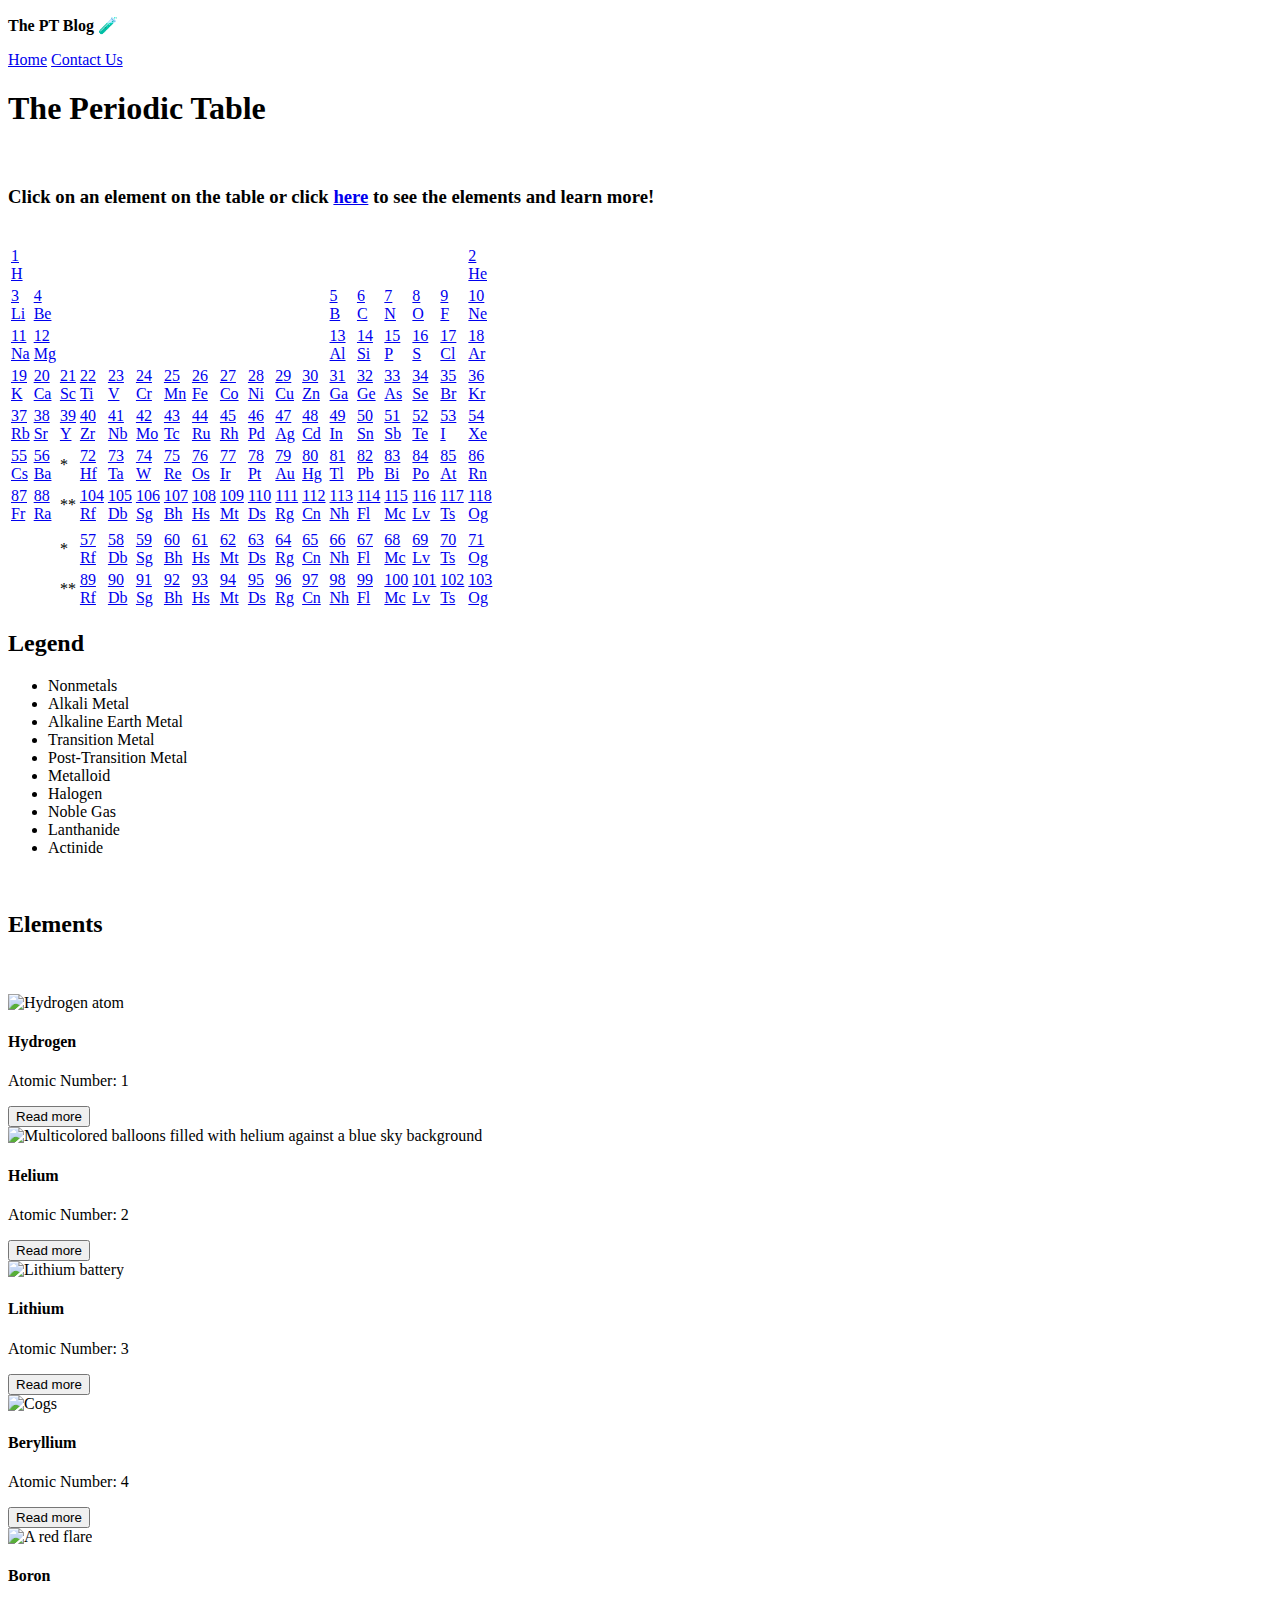
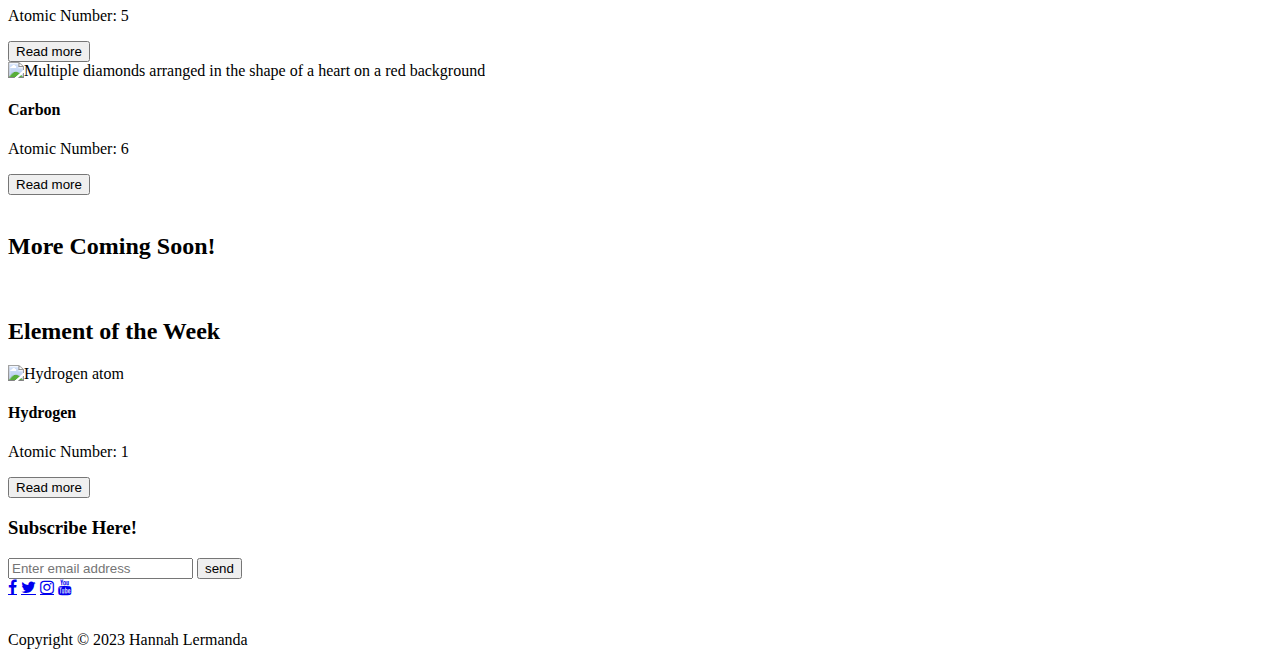
==== homePage.html @ 12fba31c "adjusted folder organization" ====
<!DOCTYPE html>
<html lang="en">
<head>
    <meta charset="UTF-8">
    <meta http-equiv="X-UA-Compatible" content="IE=edge">
    <meta name="viewport" content="width=device-width, initial-scale=1.0">
    <link rel="stylesheet" href="../Project1 - Personal Blog/css/homePage.css">
    <link rel="preconnect" href="https://fonts.googleapis.com">
    <link rel="preconnect" href="https://fonts.gstatic.com" crossorigin>
    <link href="https://fonts.googleapis.com/css2?family=Poppins&display=swap" rel="stylesheet">
    <link rel="stylesheet" href="https://cdnjs.cloudflare.com/ajax/libs/font-awesome/4.7.0/css/font-awesome.min.css">
    <title>The Periodic Table &#129514;</title>
</head>
<header>
  <nav id="navBar">
      <p><strong id="thePT">The PT Blog &#129514;</strong></p>
      <a class="navBarLinks" href="../Project1 - Personal Blog/homePage.html">Home</a>
      <a class="navBarLinks" href="../Project1 - Personal Blog/pages/contact.html">Contact Us</a>
  </nav>
</header>
<body>
    <h1>The Periodic Table</h1>
    <br>
    <h3 id="clickHereToLearnMore" class="headerTitles">Click on an element on the table or click <a id="cardToScroll" href="#clickHereToLearnMoreJump">here</a> to see the elements and learn more!</h3>
    <br>
    <table id="periodicTable">
        <tr>
          <td class="elementOnTable nonmetalElement"><a class="elementLink nonmetalElement" href="../Project1 - Personal Blog/pages/hydrogen.html">1<br>H</a></td>
          <td class="noElement"></td>
          <td class="noElement"></td>
          <td class="noElement"></td>
          <td class="noElement"></td>
          <td class="noElement"></td>
          <td class="noElement"></td>
          <td class="noElement"></td>
          <td class="noElement"></td>
          <td class="noElement"></td>
          <td class="noElement"></td>
          <td class="noElement"></td>
          <td class="noElement"></td>
          <td class="noElement"></td>
          <td class="noElement"></td>
          <td class="noElement"></td>
          <td class="noElement"></td>
          <td class="elementOnTable nobleGasElement"><a class="elementLink nobleGasElement" href="../Project1 - Personal Blog/pages/comingSoon.html">2<br>He</a></td>
        </tr>
        <tr>
          <td class="elementOnTable alkaliElement"><a class="elementLink alkaliElement" href="../Project1 - Personal Blog/pages/comingSoon.html">3<br>Li</a></td>
          <td class="elementOnTable alkalineEarthMetalElement"><a class="elementLink alkalineEarthMetalElement" href="../Project1 - Personal Blog/pages/comingSoon.html">4<br>Be</a></td>
          <td class="noElement"></td>
          <td class="noElement"></td>
          <td class="noElement"></td>
          <td class="noElement"></td>
          <td class="noElement"></td>
          <td class="noElement"></td>
          <td class="noElement"></td>
          <td class="noElement"></td>
          <td class="noElement"></td>
          <td class="noElement"></td>
          <td class="elementOnTable metalloidElement"><a class="elementLink metalloidElement" href="../Project1 - Personal Blog/pages/comingSoon.html">5<br>B</a></td>
          <td class="elementOnTable nonmetalElement"><a class="elementLink nonmetalElement" href="../Project1 - Personal Blog/pages/comingSoon.html">6<br>C</a></td>
          <td class="elementOnTable nonmetalElement"><a class="elementLink nonmetalElement" href="../Project1 - Personal Blog/pages/comingSoon.html">7<br>N</a></td>
          <td class="elementOnTable nonmetalElement"><a class="elementLink nonmetalElement" href="../Project1 - Personal Blog/pages/comingSoon.html">8<br>O</a></td>
          <td class="elementOnTable halogenElement"><a class="elementLink halogenElement" href="../Project1 - Personal Blog/pages/comingSoon.html">9<br>F</a></td>
          <td class="elementOnTable nobleGasElement"><a class="elementLink nobleGasElement" href="../Project1 - Personal Blog/pages/comingSoon.html">10<br>Ne</a></td>
        </tr>
        <tr>
          <td class="elementOnTable alkaliElement"><a class="elementLink alkaliElement" href="../Project1 - Personal Blog/pages/comingSoon.html">11<br>Na</a></td>
          <td class="elementOnTable alkalineEarthMetalElement"><a class="elementLink alkalineEarthMetalElement" href="../Project1 - Personal Blog/pages/comingSoon.html">12<br>Mg</a></td>
          <td class="noElement"></td>
          <td class="noElement"></td>
          <td class="noElement"></td>
          <td class="noElement"></td>
          <td class="noElement"></td>
          <td class="noElement"></td>
          <td class="noElement"></td>
          <td class="noElement"></td>
          <td class="noElement"></td>
          <td class="noElement"></td>
          <td class="elementOnTable postTransitionMetalElement"><a class="elementLink postTransitionMetalElement" href="../Project1 - Personal Blog/pages/comingSoon.html">13<br>Al</a></td>
          <td class="elementOnTable metalloidElement"><a class="elementLink metalloidElement" href="../Project1 - Personal Blog/pages/comingSoon.html">14<br>Si</a></td>
          <td class="elementOnTable nonmetalElement"><a class="elementLink nonmetalElement" href="../Project1 - Personal Blog/pages/comingSoon.html">15<br>P</a></td>
          <td class="elementOnTable nonmetalElement"><a class="elementLink nonmetalElement" href="../Project1 - Personal Blog/pages/comingSoon.html">16<br>S</a></td>
          <td class="elementOnTable halogenElement"><a class="elementLink halogenElement" href="../Project1 - Personal Blog/pages/comingSoon.html">17<br>Cl</a></td>
          <td class="elementOnTable nobleGasElement"><a class="elementLink nobleGasElement" href="../Project1 - Personal Blog/pages/comingSoon.html">18<br>Ar</a></td>
        </tr>
        <tr>
          <td class="elementOnTable alkaliElement"><a class="elementLink alkaliElement" href="../Project1 - Personal Blog/pages/comingSoon.html">19<br>K</a></td>
          <td class="elementOnTable alkalineEarthMetalElement"><a class="elementLink alkalineEarthMetalElement" href="../Project1 - Personal Blog/pages/comingSoon.html">20<br>Ca</a></td>
          <td class="elementOnTable transitionMetalElement"><a class="elementLink transitionMetalElement" href="../Project1 - Personal Blog/pages/comingSoon.html">21<br>Sc</a></td>
          <td class="elementOnTable transitionMetalElement"><a class="elementLink transitionMetalElement" href="../Project1 - Personal Blog/pages/comingSoon.html">22<br>Ti</a></td>
          <td class="elementOnTable transitionMetalElement"><a class="elementLink transitionMetalElement" href="../Project1 - Personal Blog/pages/comingSoon.html">23<br>V</a></td>
          <td class="elementOnTable transitionMetalElement"><a class="elementLink transitionMetalElement" href="../Project1 - Personal Blog/pages/comingSoon.html">24<br>Cr</a></td>
          <td class="elementOnTable transitionMetalElement"><a class="elementLink transitionMetalElement" href="../Project1 - Personal Blog/pages/comingSoon.html">25<br>Mn</a></td>
          <td class="elementOnTable transitionMetalElement"><a class="elementLink transitionMetalElement" href="../Project1 - Personal Blog/pages/comingSoon.html">26<br>Fe</a></td>
          <td class="elementOnTable transitionMetalElement"><a class="elementLink transitionMetalElement" href="../Project1 - Personal Blog/pages/comingSoon.html">27<br>Co</a></td>
          <td class="elementOnTable transitionMetalElement"><a class="elementLink transitionMetalElement" href="../Project1 - Personal Blog/pages/comingSoon.html">28<br>Ni</a></td>
          <td class="elementOnTable transitionMetalElement"><a class="elementLink transitionMetalElement" href="../Project1 - Personal Blog/pages/comingSoon.html">29<br>Cu</a></td>
          <td class="elementOnTable transitionMetalElement"><a class="elementLink transitionMetalElement" href="../Project1 - Personal Blog/pages/comingSoon.html">30<br>Zn</a></td>
          <td class="elementOnTable postTransitionMetalElement"><a class="elementLink postTransitionMetalElement" href="../Project1 - Personal Blog/pages/comingSoon.html">31<br>Ga</a></td>
          <td class="elementOnTable metalloidElement"><a class="elementLink metalloidElement" href="../Project1 - Personal Blog/pages/comingSoon.html">32<br>Ge</a></td>
          <td class="elementOnTable metalloidElement"><a class="elementLink metalloidElement" href="../Project1 - Personal Blog/pages/comingSoon.html">33<br>As</a></td>
          <td class="elementOnTable nonmetalElement"><a class="elementLink nonmetalElement" href="../Project1 - Personal Blog/pages/comingSoon.html">34<br>Se</a></td>
          <td class="elementOnTable halogenElement"><a class="elementLink halogenElement" href="../Project1 - Personal Blog/pages/comingSoon.html">35<br>Br</a></td>
          <td class="elementOnTable nobleGasElement"><a class="elementLink nobleGasElement" href="../Project1 - Personal Blog/pages/comingSoon.html">36<br>Kr</a></td>
        </tr>
        <tr>
          <td class="elementOnTable alkaliElement"><a class="elementLink alkaliElement" href="../Project1 - Personal Blog/pages/comingSoon.html">37<br>Rb</a></td>
          <td class="elementOnTable alkalineEarthMetalElement"><a class="elementLink alkalineEarthMetalElement" href="../Project1 - Personal Blog/pages/comingSoon.html">38<br>Sr</a></td>
          <td class="elementOnTable transitionMetalElement"><a class="elementLink transitionMetalElement" href="../Project1 - Personal Blog/pages/comingSoon.html">39<br>Y</a></td>
          <td class="elementOnTable transitionMetalElement"><a class="elementLink transitionMetalElement" href="../Project1 - Personal Blog/pages/comingSoon.html">40<br>Zr</a></td>
          <td class="elementOnTable transitionMetalElement"><a class="elementLink transitionMetalElement" href="../Project1 - Personal Blog/pages/comingSoon.html">41<br>Nb</a></td>
          <td class="elementOnTable transitionMetalElement"><a class="elementLink transitionMetalElement" href="../Project1 - Personal Blog/pages/comingSoon.html">42<br>Mo</a></td>
          <td class="elementOnTable transitionMetalElement"><a class="elementLink transitionMetalElement" href="../Project1 - Personal Blog/pages/comingSoon.html">43<br>Tc</a></td>
          <td class="elementOnTable transitionMetalElement"><a class="elementLink transitionMetalElement" href="../Project1 - Personal Blog/pages/comingSoon.html">44<br>Ru</a></td>
          <td class="elementOnTable transitionMetalElement"><a class="elementLink transitionMetalElement" href="../Project1 - Personal Blog/pages/comingSoon.html">45<br>Rh</a></td>
          <td class="elementOnTable transitionMetalElement"><a class="elementLink transitionMetalElement" href="../Project1 - Personal Blog/pages/comingSoon.html">46<br>Pd</a></td>
          <td class="elementOnTable transitionMetalElement"><a class="elementLink transitionMetalElement" href="../Project1 - Personal Blog/pages/comingSoon.html">47<br>Ag</a></td>
          <td class="elementOnTable transitionMetalElement"><a class="elementLink transitionMetalElement" href="../Project1 - Personal Blog/pages/comingSoon.html">48<br>Cd</a></td>
          <td class="elementOnTable postTransitionMetalElement"><a class="elementLink postTransitionMetalElement" href="../Project1 - Personal Blog/pages/comingSoon.html">49<br>In</a></td>
          <td class="elementOnTable postTransitionMetalElement"><a class="elementLink postTransitionMetalElement" href="../Project1 - Personal Blog/pages/comingSoon.html">50<br>Sn</a></td>
          <td class="elementOnTable metalloidElement"><a class="elementLink metalloidElement" href="../Project1 - Personal Blog/pages/comingSoon.html">51<br>Sb</a></td>
          <td class="elementOnTable metalloidElement"><a class="elementLink metalloidElement" href="../Project1 - Personal Blog/pages/comingSoon.html">52<br>Te</a></td>
          <td class="elementOnTable halogenElement"><a class="elementLink halogenElement" href="../Project1 - Personal Blog/pages/comingSoon.html">53<br>I</a></td>
          <td class="elementOnTable nobleGasElement"><a class="elementLink nobleGasElement" href="../Project1 - Personal Blog/pages/comingSoon.html">54<br>Xe</a></td>
        </tr>
        <tr>
          <td class="elementOnTable alkaliElement"><a class="elementLink alkaliElement" href="../Project1 - Personal Blog/pages/comingSoon.html">55<br>Cs</a></td>
          <td class="elementOnTable alkalineEarthMetalElement"><a class="elementLink alkalineEarthMetalElement" href="../Project1 - Personal Blog/pages/comingSoon.html">56<br>Ba</a></td>
          <td class="elementOnTable lanthanideElement">*</td>
          <td class="elementOnTable transitionMetalElement"><a class="elementLink transitionMetalElement" href="../Project1 - Personal Blog/pages/comingSoon.html">72<br>Hf</a></td>
          <td class="elementOnTable transitionMetalElement"><a class="elementLink transitionMetalElement" href="../Project1 - Personal Blog/pages/comingSoon.html">73<br>Ta</a></td>
          <td class="elementOnTable transitionMetalElement"><a class="elementLink transitionMetalElement" href="../Project1 - Personal Blog/pages/comingSoon.html">74<br>W</a></td>
          <td class="elementOnTable transitionMetalElement"><a class="elementLink transitionMetalElement" href="../Project1 - Personal Blog/pages/comingSoon.html">75<br>Re</a></td>
          <td class="elementOnTable transitionMetalElement"><a class="elementLink transitionMetalElement" href="../Project1 - Personal Blog/pages/comingSoon.html">76<br>Os</a></td>
          <td class="elementOnTable transitionMetalElement"><a class="elementLink transitionMetalElement" href="../Project1 - Personal Blog/pages/comingSoon.html">77<br>Ir</a></td>
          <td class="elementOnTable transitionMetalElement"><a class="elementLink transitionMetalElement" href="../Project1 - Personal Blog/pages/comingSoon.html">78<br>Pt</a></td>
          <td class="elementOnTable transitionMetalElement"><a class="elementLink transitionMetalElement" href="../Project1 - Personal Blog/pages/comingSoon.html">79<br>Au</a></td>
          <td class="elementOnTable transitionMetalElement"><a class="elementLink transitionMetalElement" href="../Project1 - Personal Blog/pages/comingSoon.html">80<br>Hg</a></td>
          <td class="elementOnTable postTransitionMetalElement"><a class="elementLink postTransitionMetalElement" href="../Project1 - Personal Blog/pages/comingSoon.html">81<br>Tl</a></td>
          <td class="elementOnTable postTransitionMetalElement"><a class="elementLink postTransitionMetalElement" href="../Project1 - Personal Blog/pages/comingSoon.html">82<br>Pb</a></td>
          <td class="elementOnTable postTransitionMetalElement"><a class="elementLink postTransitionMetalElement" href="../Project1 - Personal Blog/pages/comingSoon.html">83<br>Bi</a></td>
          <td class="elementOnTable metalloidElement"><a class="elementLink metalloidElement" href="../Project1 - Personal Blog/pages/comingSoon.html">84<br>Po</a></td>
          <td class="elementOnTable halogenElement"><a class="elementLink halogenElement" href="../Project1 - Personal Blog/pages/comingSoon.html">85<br>At</a></td>
          <td class="elementOnTable nobleGasElement"><a class="elementLink nobleGasElement" href="../Project1 - Personal Blog/pages/comingSoon.html">86<br>Rn</a></td>
        </tr>
        <tr>
          <td class="elementOnTable alkaliElement"><a class="elementLink alkaliElement" href="../Project1 - Personal Blog/pages/comingSoon.html">87<br>Fr</a></td>
          <td class="elementOnTable alkalineEarthMetalElement"><a class="elementLink alkalineEarthMetalElement" href="../Project1 - Personal Blog/pages/comingSoon.html">88<br>Ra</a></td>
          <td class="elementOnTable actinideElement">**</td>
          <td class="elementOnTable transitionMetalElement"><a class="elementLink transitionMetalElement" href="../Project1 - Personal Blog/pages/comingSoon.html">104<br>Rf</a></td>
          <td class="elementOnTable transitionMetalElement"><a class="elementLink transitionMetalElement" href="../Project1 - Personal Blog/pages/comingSoon.html">105<br>Db</a></td>
          <td class="elementOnTable transitionMetalElement"><a class="elementLink transitionMetalElement" href="../Project1 - Personal Blog/pages/comingSoon.html">106<br>Sg</a></td>
          <td class="elementOnTable transitionMetalElement"><a class="elementLink transitionMetalElement" href="../Project1 - Personal Blog/pages/comingSoon.html">107<br>Bh</a></td>
          <td class="elementOnTable transitionMetalElement"><a class="elementLink transitionMetalElement" href="../Project1 - Personal Blog/pages/comingSoon.html">108<br>Hs</a></td>
          <td class="elementOnTable transitionMetalElement"><a class="elementLink transitionMetalElement" href="../Project1 - Personal Blog/pages/comingSoon.html">109<br>Mt</a></td>
          <td class="elementOnTable transitionMetalElement"><a class="elementLink transitionMetalElement" href="../Project1 - Personal Blog/pages/comingSoon.html">110<br>Ds</a></td>
          <td class="elementOnTable transitionMetalElement"><a class="elementLink transitionMetalElement" href="../Project1 - Personal Blog/pages/comingSoon.html">111<br>Rg</a></td>
          <td class="elementOnTable transitionMetalElement"><a class="elementLink transitionMetalElement" href="../Project1 - Personal Blog/pages/comingSoon.html">112<br>Cn</a></td>
          <td class="elementOnTable postTransitionMetalElement"><a class="elementLink postTransitionMetalElement" href="../Project1 - Personal Blog/pages/comingSoon.html">113<br>Nh</a></td>
          <td class="elementOnTable postTransitionMetalElement"><a class="elementLink postTransitionMetalElement" href="../Project1 - Personal Blog/pages/comingSoon.html">114<br>Fl</a></td>
          <td class="elementOnTable postTransitionMetalElement"><a class="elementLink postTransitionMetalElement" href="../Project1 - Personal Blog/pages/comingSoon.html">115<br>Mc</a></td>
          <td class="elementOnTable postTransitionMetalElement"><a class="elementLink postTransitionMetalElement" href="../Project1 - Personal Blog/pages/comingSoon.html">116<br>Lv</a></td>
          <td class="elementOnTable halogenElement"><a class="elementLink halogenElement" href="../Project1 - Personal Blog/pages/comingSoon.html">117<br>Ts</a></td>
          <td class="elementOnTable nobleGasElement"><a class="elementLink nobleGasElement" href="../Project1 - Personal Blog/pages/comingSoon.html">118<br>Og</a></td>
        </tr>
        <tr>
          <td class="noElement"></td>
          <td class="noElement"></td>
          <td class="noElement"></td>
          <td class="noElement"></td>
          <td class="noElement"></td>
          <td class="noElement"></td>
          <td class="noElement"></td>
          <td class="noElement"></td>
          <td class="noElement"></td>
          <td class="noElement"></td>
          <td class="noElement"></td>
          <td class="noElement"></td>
          <td class="noElement"></td>
          <td class="noElement"></td>
          <td class="noElement"></td>
          <td class="noElement"></td>
          <td class="noElement"></td>
          <td class="noElement"></td>
        </tr>
        <tr>
          <td class="noElement"></td>
          <td class="noElement"></td>
          <td class="elementOnTable lanthanideElement">*</td>
          <td class="elementOnTable lanthanideElement"><a class="elementLink lanthanideElement" href="../Project1 - Personal Blog/pages/comingSoon.html">57<br>Rf</a></td>
          <td class="elementOnTable lanthanideElement"><a class="elementLink lanthanideElement" href="../Project1 - Personal Blog/pages/comingSoon.html">58<br>Db</a></td>
          <td class="elementOnTable lanthanideElement"><a class="elementLink lanthanideElement" href="../Project1 - Personal Blog/pages/comingSoon.html">59<br>Sg</a></td>
          <td class="elementOnTable lanthanideElement"><a class="elementLink lanthanideElement" href="../Project1 - Personal Blog/pages/comingSoon.html">60<br>Bh</a></td>
          <td class="elementOnTable lanthanideElement"><a class="elementLink lanthanideElement" href="../Project1 - Personal Blog/pages/comingSoon.html">61<br>Hs</a></td>
          <td class="elementOnTable lanthanideElement"><a class="elementLink lanthanideElement" href="../Project1 - Personal Blog/pages/comingSoon.html">62<br>Mt</a></td>
          <td class="elementOnTable lanthanideElement"><a class="elementLink lanthanideElement" href="../Project1 - Personal Blog/pages/comingSoon.html">63<br>Ds</a></td>
          <td class="elementOnTable lanthanideElement"><a class="elementLink lanthanideElement" href="../Project1 - Personal Blog/pages/comingSoon.html">64<br>Rg</a></td>
          <td class="elementOnTable lanthanideElement"><a class="elementLink lanthanideElement" href="../Project1 - Personal Blog/pages/comingSoon.html">65<br>Cn</a></td>
          <td class="elementOnTable lanthanideElement"><a class="elementLink lanthanideElement" href="../Project1 - Personal Blog/pages/comingSoon.html">66<br>Nh</a></td>
          <td class="elementOnTable lanthanideElement"><a class="elementLink lanthanideElement" href="../Project1 - Personal Blog/pages/comingSoon.html">67<br>Fl</a></td>
          <td class="elementOnTable lanthanideElement"><a class="elementLink lanthanideElement" href="../Project1 - Personal Blog/pages/comingSoon.html">68<br>Mc</a></td>
          <td class="elementOnTable lanthanideElement"><a class="elementLink lanthanideElement" href="../Project1 - Personal Blog/pages/comingSoon.html">69<br>Lv</a></td>
          <td class="elementOnTable lanthanideElement"><a class="elementLink lanthanideElement" href="../Project1 - Personal Blog/pages/comingSoon.html">70<br>Ts</a></td>
          <td class="elementOnTable lanthanideElement"><a class="elementLink lanthanideElement" href="../Project1 - Personal Blog/pages/comingSoon.html">71<br>Og</a></td>
        </tr>
        <td class="noElement"></td>
        <td class="noElement"></td>
        <td class="elementOnTable actinideElement">**</td>
        <td class="elementOnTable actinideElement"><a class="elementLink actinideElement" href="../Project1 - Personal Blog/pages/comingSoon.html">89<br>Rf</a></td>
        <td class="elementOnTable actinideElement"><a class="elementLink actinideElement" href="../Project1 - Personal Blog/pages/comingSoon.html">90<br>Db</a></td>
        <td class="elementOnTable actinideElement"><a class="elementLink actinideElement" href="../Project1 - Personal Blog/pages/comingSoon.html">91<br>Sg</a></td>
        <td class="elementOnTable actinideElement"><a class="elementLink actinideElement" href="../Project1 - Personal Blog/pages/comingSoon.html">92<br>Bh</a></td>
        <td class="elementOnTable actinideElement"><a class="elementLink actinideElement" href="../Project1 - Personal Blog/pages/comingSoon.html">93<br>Hs</a></td>
        <td class="elementOnTable actinideElement"><a class="elementLink actinideElement" href="../Project1 - Personal Blog/pages/comingSoon.html">94<br>Mt</a></td>
        <td class="elementOnTable actinideElement"><a class="elementLink actinideElement" href="../Project1 - Personal Blog/pages/comingSoon.html">95<br>Ds</a></td>
        <td class="elementOnTable actinideElement"><a class="elementLink actinideElement" href="../Project1 - Personal Blog/pages/comingSoon.html">96<br>Rg</a></td>
        <td class="elementOnTable actinideElement"><a class="elementLink actinideElement" href="../Project1 - Personal Blog/pages/comingSoon.html">97<br>Cn</a></td>
        <td class="elementOnTable actinideElement"><a class="elementLink actinideElement" href="../Project1 - Personal Blog/pages/comingSoon.html">98<br>Nh</a></td>
        <td class="elementOnTable actinideElement"><a class="elementLink actinideElement" href="../Project1 - Personal Blog/pages/comingSoon.html">99<br>Fl</a></td>
        <td class="elementOnTable actinideElement"><a class="elementLink actinideElement" href="../Project1 - Personal Blog/pages/comingSoon.html">100<br>Mc</a></td>
        <td class="elementOnTable actinideElement"><a class="elementLink actinideElement" href="../Project1 - Personal Blog/pages/comingSoon.html">101<br>Lv</a></td>
        <td class="elementOnTable actinideElement"><a class="elementLink actinideElement" href="../Project1 - Personal Blog/pages/comingSoon.html">102<br>Ts</a></td>
        <td class="elementOnTable actinideElement"><a class="elementLink actinideElement" href="../Project1 - Personal Blog/pages/comingSoon.html">103<br>Og</a></td>
      </tr>
    </table>
    <section id="periodicTableLegend">
      <h2 class="headerTitles" id="legendHeader">Legend</h2>
        <ul id="periodicTableLegendContainer">
          <li class="nonmetalElement periodicTableLegendListings">Nonmetals</li>
          <li class="alkaliElement periodicTableLegendListings">Alkali Metal</li>
          <li class="alkalineEarthMetalElement periodicTableLegendListings">Alkaline Earth Metal</li>
          <li class="transitionMetalElement periodicTableLegendListings">Transition Metal</li>
          <li class="postTransitionMetalElement periodicTableLegendListings">Post-Transition Metal</li>
          <li class="metalloidElement periodicTableLegendListings">Metalloid</li>
          <li class="halogenElement periodicTableLegendListings">Halogen</li>
          <li class="nobleGasElement periodicTableLegendListings">Noble Gas</li>
          <li class="lanthanideElement periodicTableLegendListings">Lanthanide</li>
          <li class="actinideElement periodicTableLegendListings">Actinide</li>
        </ul>
    </section>
    <br>
    <h2 id="clickHereToLearnMoreJump" class="headerTitles">Elements</h2>
    <br>
    <br>
    <div class="blogCardFlexContainer">
      <div class="blogCard blogCardGridItem">
        <img id="blogImage" src="https://images.pexels.com/photos/10670941/pexels-photo-10670941.jpeg?auto=compress&cs=tinysrgb&w=1260&h=750&dpr=1" alt="Hydrogen atom">
        <div class="blogCardContainer">
          <h4 class="cardInfo headerTitles">Hydrogen</h4> 
          <p class="cardInfo">Atomic Number: 1</p> 
          <a class="blogCardLink readMoreLink" href="../Project1 - Personal Blog/pages/hydrogen.html"><button class="readMore readMoreLink" type="button">Read more</button></a>
        </div>
      </div>
      <div class="blogCard blogCardGridItem">
        <img id="blogImage" src="https://cdn.pixabay.com/photo/2016/10/31/19/04/balloons-1786430_960_720.jpg" alt="Multicolored balloons filled with helium against a blue sky background">
        <div class="blogCardContainer">
          <h4 class="cardInfo headerTitles">Helium</h4> 
          <p class="cardInfo">Atomic Number: 2</p> 
          <a class="blogCardLink readMoreLink" href="../Project1 - Personal Blog/pages/comingSoon.html"><button class="readMore readMoreLink" type="button">Read more</button></a>
        </div>
      </div>
      <div class="blogCard blogCardGridItem">
        <img id="blogImage" src="https://cdn.pixabay.com/photo/2018/04/01/16/41/battery-3281346_960_720.jpg" alt="Lithium battery">
        <div class="blogCardContainer">
          <h4 class="cardInfo headerTitles">Lithium</h4> 
          <p class="cardInfo">Atomic Number: 3</p> 
          <a class="blogCardLink readMoreLink" href="../Project1 - Personal Blog/pages/comingSoon.html"><button class="readMore readMoreLink" type="button">Read more</button></a>
        </div>
      </div>
      <div class="blogCard blogCardGridItem">
        <img id="blogImage" src="https://cdn.pixabay.com/photo/2017/05/02/20/40/cogs-2279289_960_720.jpg" alt="Cogs">
        <div class="blogCardContainer">
          <h4 class="cardInfo headerTitles">Beryllium</h4> 
          <p class="cardInfo">Atomic Number: 4</p> 
          <a class="blogCardLink readMoreLink" href="../Project1 - Personal Blog/pages/comingSoon.html"><button class="readMore readMoreLink" type="button">Read more</button></a>
        </div>
      </div>
      <div class="blogCard blogCardGridItem">
        <img id="blogImage" src="https://media.istockphoto.com/id/1341966420/photo/burning-and-sparkling-emergency-sos-flaming-torch.jpg?s=612x612&w=0&k=20&c=6PHkYlq09Djva4JjYhDPA3Mp_L-DUkGLVMpZh5RetOo=" alt="A red flare">
        <div class="blogCardContainer">
          <h4 class="cardInfo headerTitles">Boron</h4> 
          <p class="cardInfo">Atomic Number: 5</p> 
          <a class="blogCardLink readMoreLink" href="../Project1 - Personal Blog/pages/comingSoon.html"><button class="readMore readMoreLink" type="button">Read more</button></a>
        </div>
      </div>
      <div class="blogCard blogCardGridItem">
        <img id="blogImage" src="https://cdn.pixabay.com/photo/2017/09/04/11/53/diamonds-2713667_960_720.jpg" alt="Multiple diamonds arranged in the shape of a heart on a red background">
        <div class="blogCardContainer">
          <h4 class="cardInfo headerTitles">Carbon</h4> 
          <p class="cardInfo">Atomic Number: 6</p> 
          <a class="blogCardLink readMoreLink" href="../Project1 - Personal Blog/pages/comingSoon.html"><button class="readMore readMoreLink" type="button">Read more</button></a>
        </div>
      </div>
    </div>
    <br>
    <h2 class="headerTitles">More Coming Soon!</h2>
    <br>
    <h2 class="headerTitles">Element of the Week</h2>
      <div id="elementOfTheWeek">
        <img id="elementOfTheWeekImage" src="https://images.pexels.com/photos/10670941/pexels-photo-10670941.jpeg?auto=compress&cs=tinysrgb&w=1260&h=750&dpr=1" alt="Hydrogen atom">
        <div id="elementOfTheWeekCardContainer">
          <h4 class="elementOfTheWeekCardInfo headerTitles">Hydrogen</h4> 
          <p class="elementOfTheWeekCardInfo">Atomic Number: 1</p> 
          <a class="elementOfTheWeekLink readMoreLink" href="../Project1 - Personal Blog/pages/hydrogen.html"><button class="readMore readMoreLink" type="button">Read more</button></a>
        </div>
      </div>
  <footer> 
    <div id="footerContainer">
      <h3>Subscribe Here!</h3>
      <form action="#">
        <input id="putEmailHereToSubscribe" type="text" placeholder="Enter email address">
        <input id="sendToSubscribe" type="submit" name="sendButton" value="send">
        <div class="socialMediaIcons">
          <a href="#" class= "fa fa-facebook"></a>
          <a href="#" class= "fa fa-twitter"></a>
          <a href="#" class= "fa fa-instagram"></a>
          <a href="#" class="fa fa-youtube"></a>
        </div>
      </form>
    </div>
    <br>
    <div>
      <p class="headerTitles">Copyright © 2023 Hannah Lermanda</p>
    </div>
  </footer>  
</body>
</html>
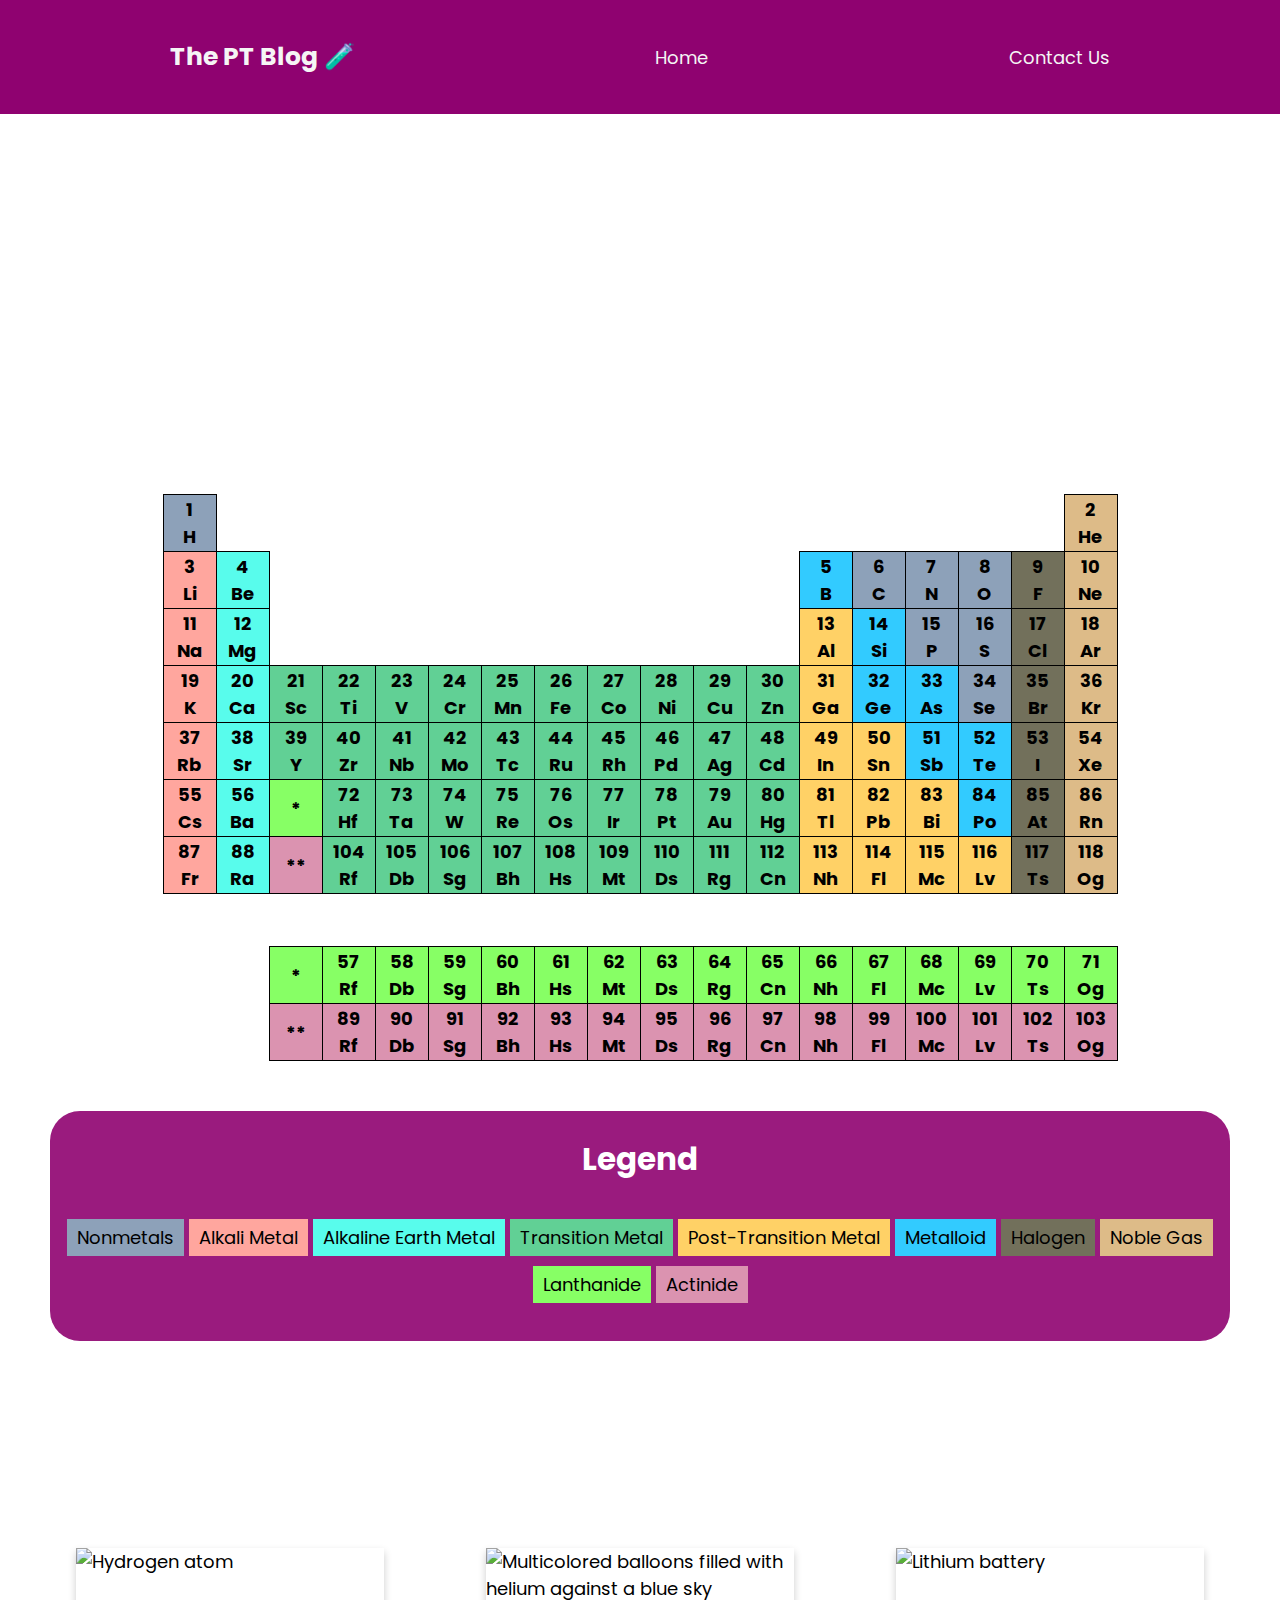
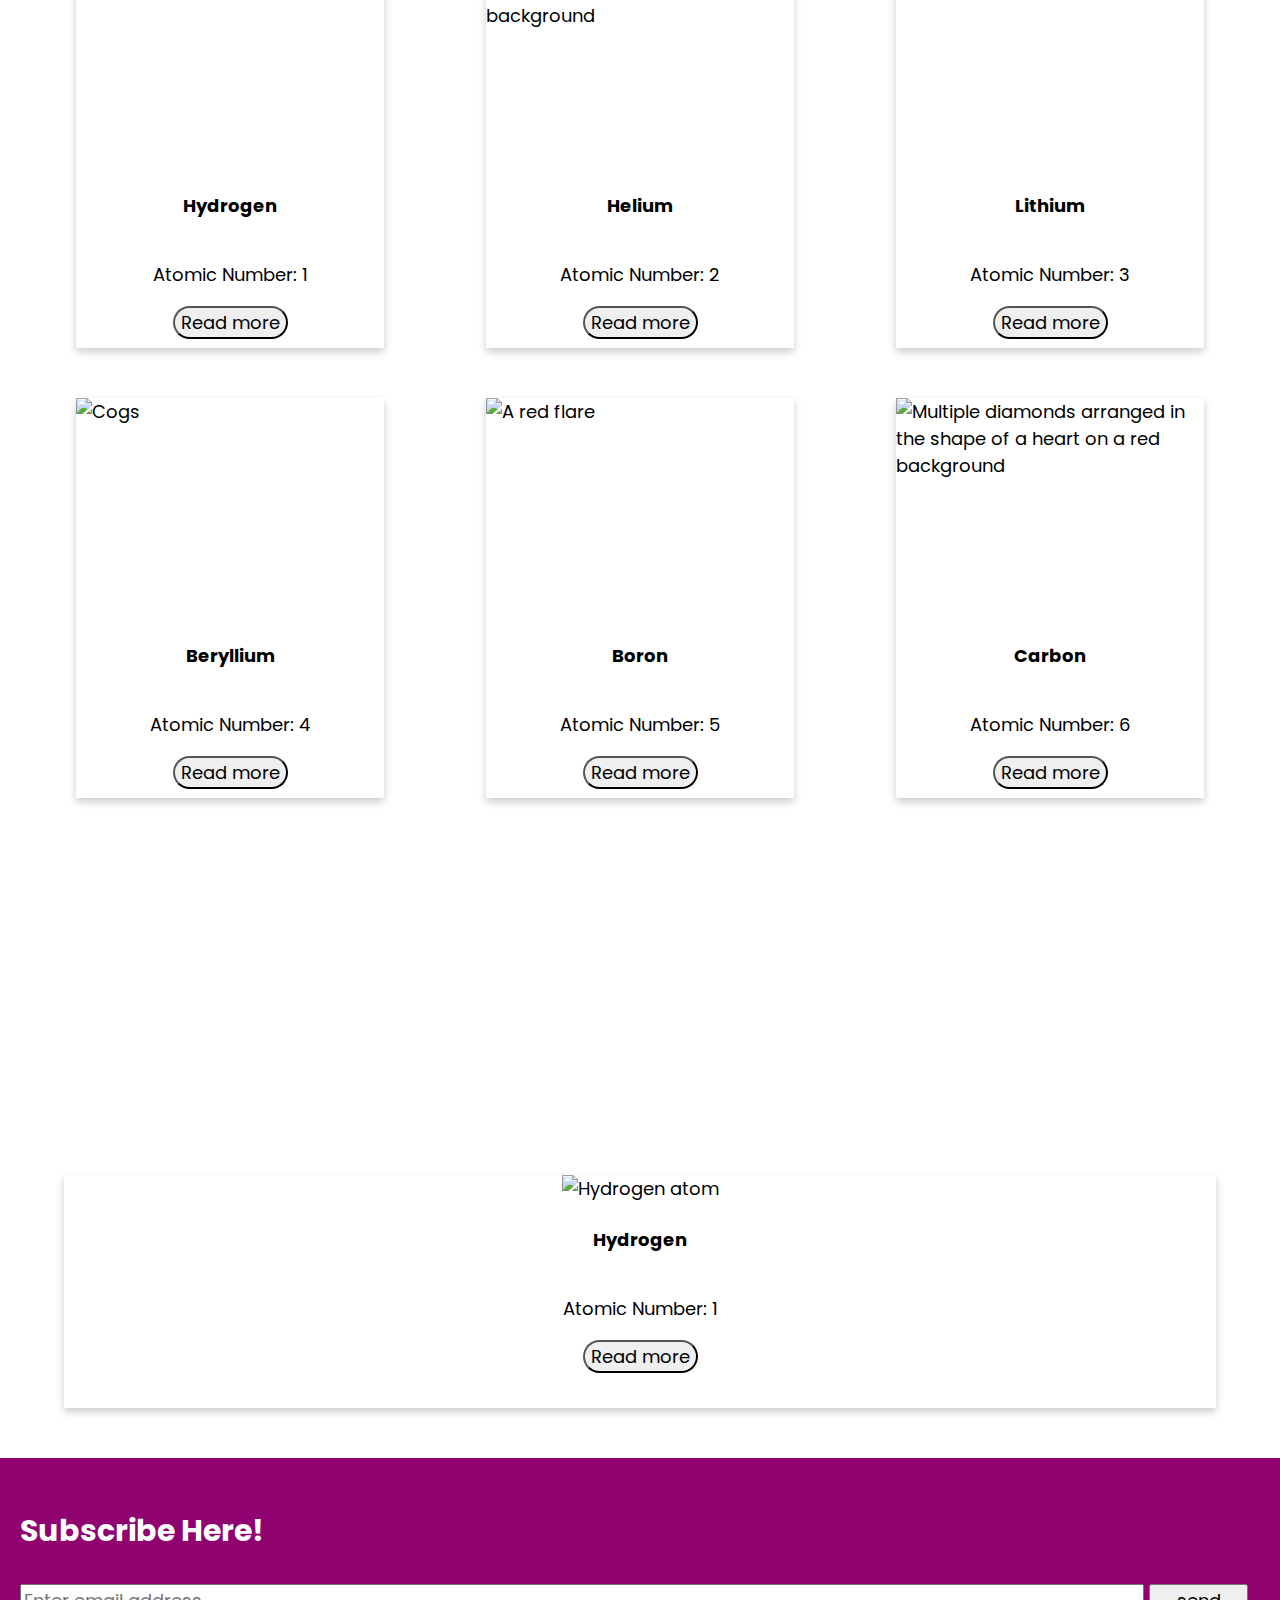
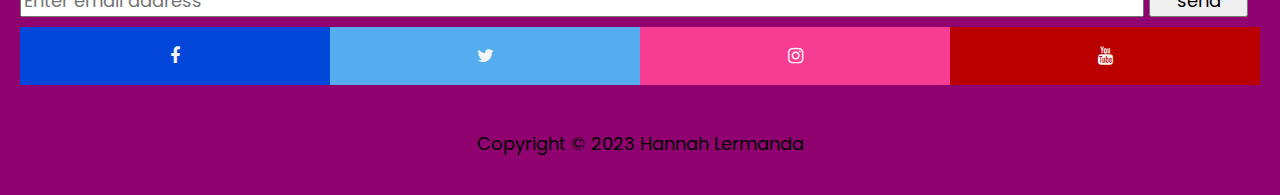
==== commit 00d66603: "adjusted styling reference" ====
--- a/homePage.html
+++ b/homePage.html
@@ -4,7 +4,7 @@
     <meta charset="UTF-8">
     <meta http-equiv="X-UA-Compatible" content="IE=edge">
     <meta name="viewport" content="width=device-width, initial-scale=1.0">
-    <link rel="stylesheet" href="../Project1 - Personal Blog/css/homePage.css">
+    <link rel="stylesheet" href="css\homePage.css">
     <link rel="preconnect" href="https://fonts.googleapis.com">
     <link rel="preconnect" href="https://fonts.gstatic.com" crossorigin>
     <link href="https://fonts.googleapis.com/css2?family=Poppins&display=swap" rel="stylesheet">
